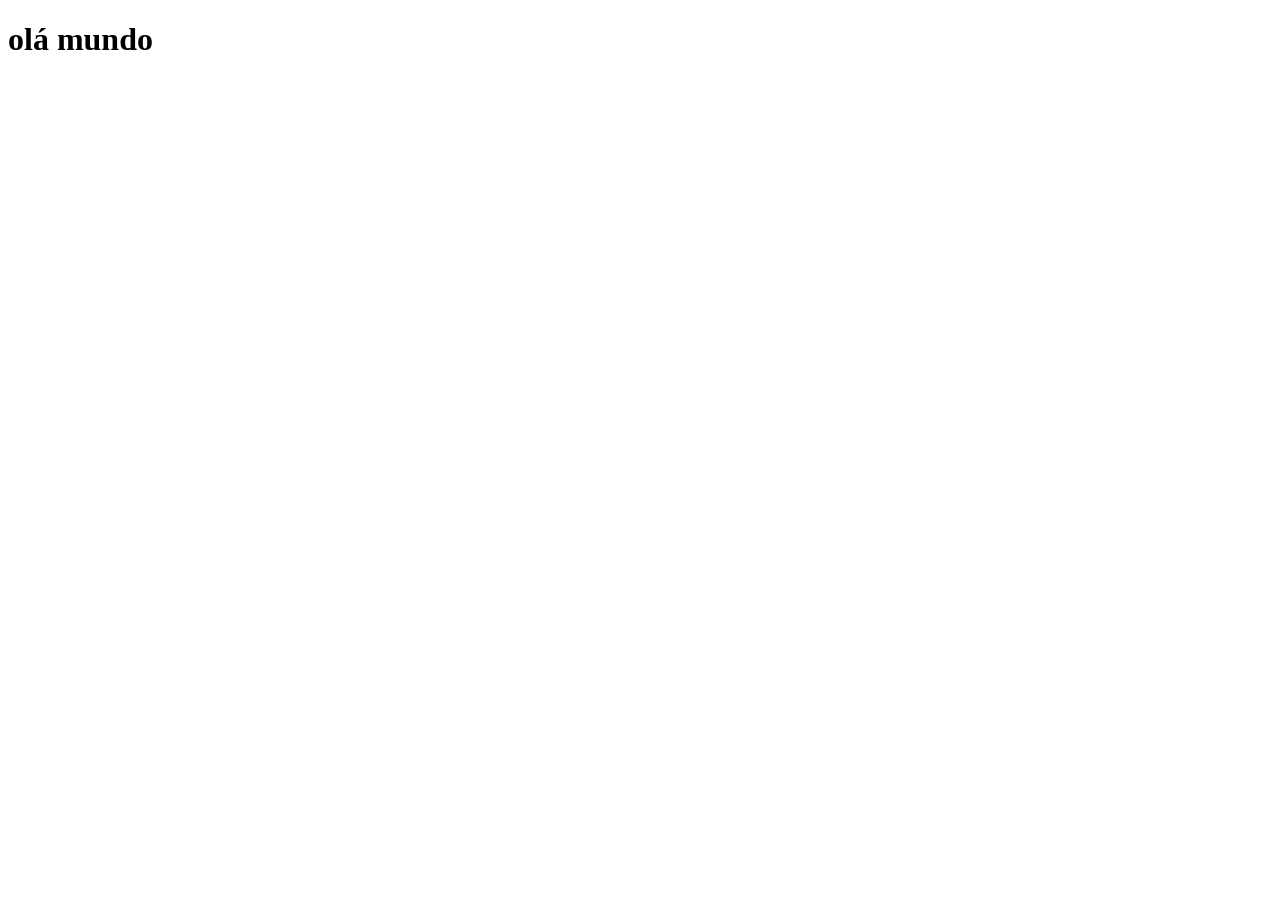
==== index.html @ 64935de8 "pagina principal" ====
<!DOCTYPE html>
<html lang="pt-br">
<head>
    <meta charset="UTF-8">
    <meta name="viewport" content="width=device-width, initial-scale=1.0">
    <link rel="shortcut icon" href="favicon.ico" type="image/x-icon">
    <title>Projeto Redes Sociais</title>
</head>
<body>
    <h1>olá mundo</h1>
</body>
</html>
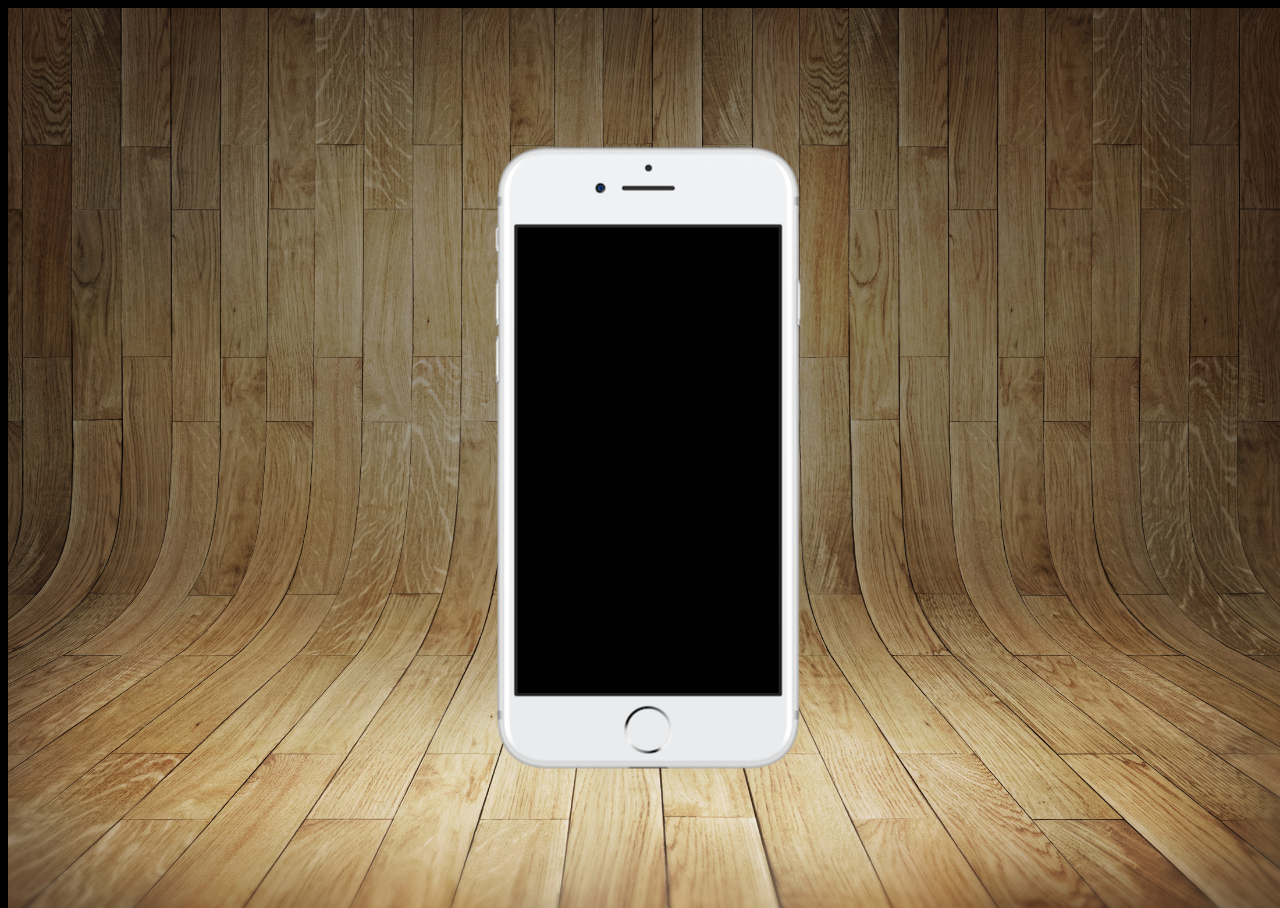
==== commit 4ef9d81c: "att perfil-social" ====
--- a/index.html
+++ b/index.html
@@ -4,9 +4,17 @@
     <meta charset="UTF-8">
     <meta name="viewport" content="width=device-width, initial-scale=1.0">
     <link rel="shortcut icon" href="favicon.ico" type="image/x-icon">
+    <link rel="stylesheet" href="estilos/style.css">
     <title>Projeto Redes Sociais</title>
 </head>
 <body>
-    <h1>olá mundo</h1>
+    <main>
+        <section id="telefone">
+
+        </section>
+        <section id="redes-sociais">
+
+        </section>
+    </main>
 </body>
 </html>
--- a/estilos/style.css
+++ b/estilos/style.css
@@ -0,0 +1,34 @@
+@charset "UTF-8"
+
+* {
+    margin: 0px;
+    padding: 0px;
+    font-family: Arial, Helvetica, sans-serif;
+}
+
+html, body {
+    height: 100vh;
+    width: 100vw;
+    background-color: black;
+}
+
+body { 
+    background: url('../imagens/fundo-madeira.jpg') no-repeat;
+    background-size: cover;
+    background-attachment: fixed;
+}
+
+main { 
+    height: 100vh;
+    position: relative;
+}
+
+section#telefone {
+    height: 627px;
+    width: 311px;
+    position: absolute;
+    top: 50%;
+    left: 50%;
+    transform: translate(-50%, -50%);
+    background:url('../imagens/frame-iphone.png') no-repeat;
+}
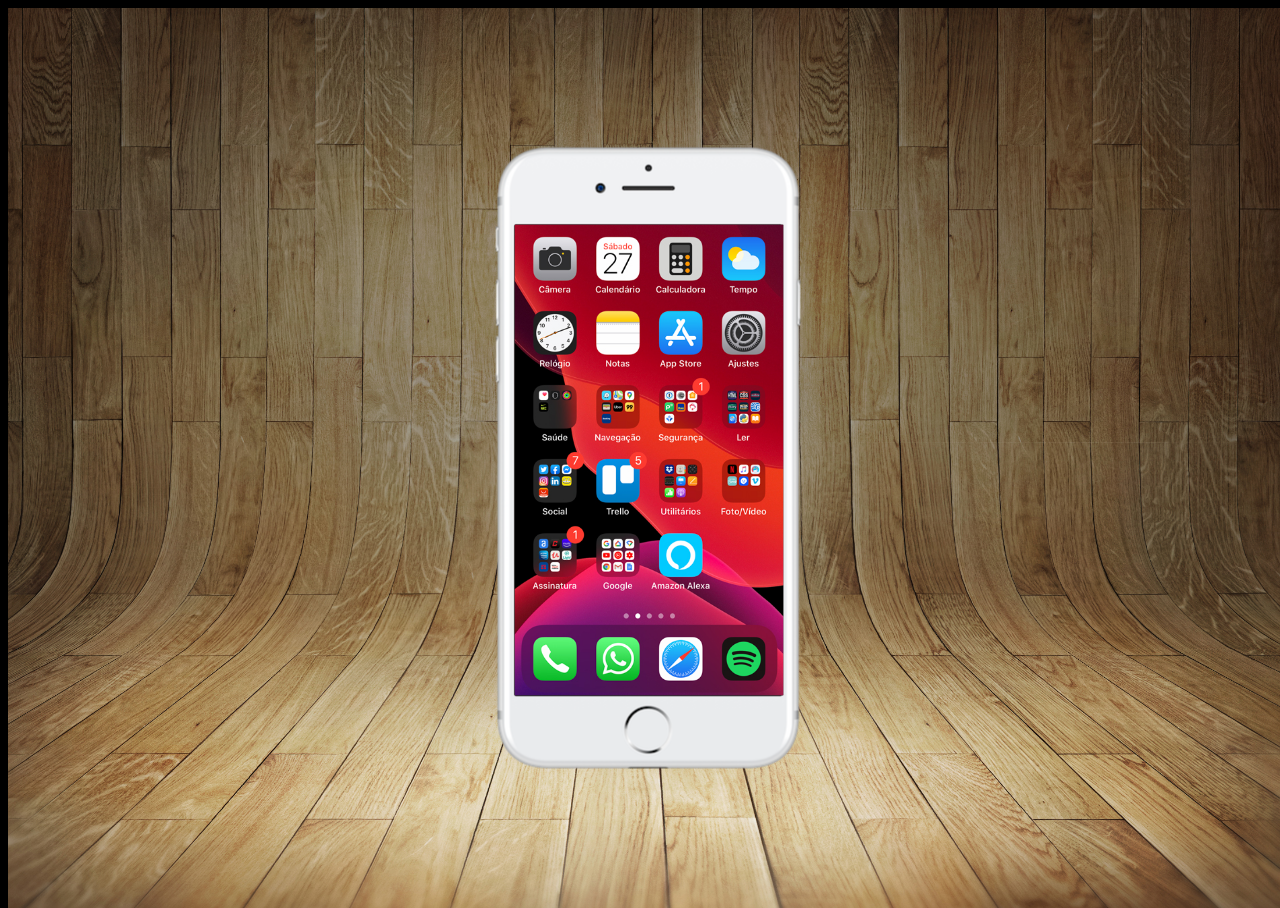
==== commit 378f8919: "criei a tela home" ====
--- a/index.html
+++ b/index.html
@@ -10,6 +10,7 @@
 <body>
     <main>
         <section id="telefone">
+            <iframe src="home.html" name="tela" id="tela" frameborder="0"></iframe>
 
         </section>
         <section id="redes-sociais">
--- a/estilos/style.css
+++ b/estilos/style.css
@@ -31,4 +31,12 @@
     left: 50%;
     transform: translate(-50%, -50%);
     background:url('../imagens/frame-iphone.png') no-repeat;
+}
+
+iframe#tela { 
+    position: relative;
+    top: 80px;
+    left: 22px;
+    width: 269px;
+    height: 471px;
 }
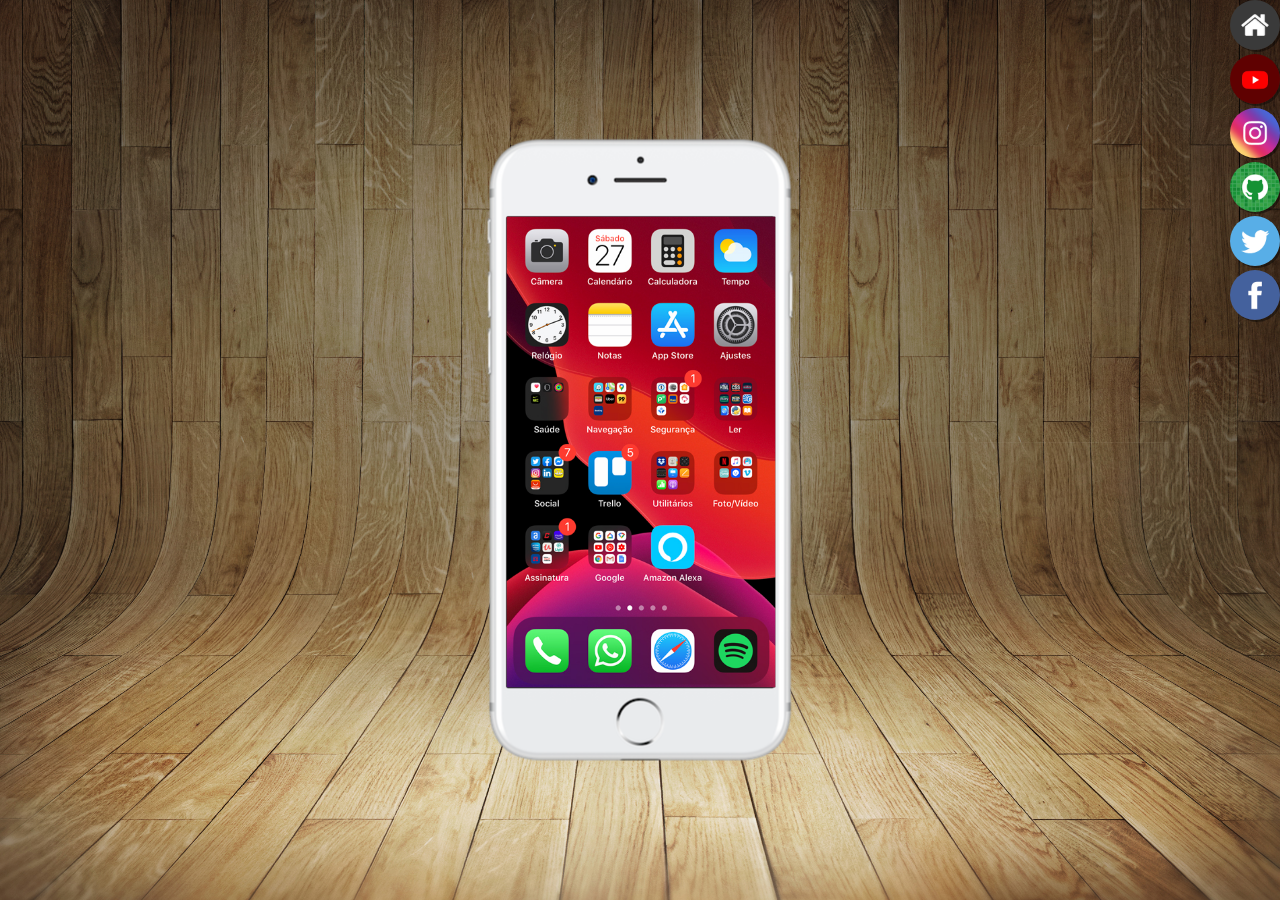
==== commit 87510c41: "mais algumas att" ====
--- a/index.html
+++ b/index.html
@@ -10,12 +10,20 @@
 <body>
     <main>
         <section id="telefone">
-            <iframe src="home.html" name="tela" id="tela" frameborder="0"></iframe>
+            <iframe src="home.html" name="tela" id="tela" frameborder="0">
+                Seu navegador não é compativel com isso.
+            </iframe>
 
         </section>
+
         <section id="redes-sociais">
-
+            <a href="home.html" target="tela"><img src="imagens/logo-home.jpg" alt="home"></a> <br>
+            <a href="youtube.html" target="tela"><img src="imagens/logo-youtube.jpg" alt="youtube"></a> <br>
+            <a href="#" target="tela"><img src="imagens/logo-instagram.jpg" alt="instagram"></a> <br>
+            <a href="#" target="tela"><img src="imagens/logo-github.jpg" alt="github"></a> <br>
+            <a href="#" target="tela"><img src="imagens/logo-twitter.jpg" alt="twitter"></a> <br>
+            <a href="#" target="tela"><img src="imagens/logo-facebook.jpg" alt="facebook"></a> <br>
         </section>
     </main>
 </body>
-</html>+</html>
--- a/estilos/style.css
+++ b/estilos/style.css
@@ -1,4 +1,4 @@
-@charset "UTF-8"
+@charset "UTF-8";
 
 * {
     margin: 0px;
@@ -39,4 +39,23 @@
     left: 22px;
     width: 269px;
     height: 471px;
-}+}
+
+section#redes-sociais { 
+    text-align: right;
+}
+
+section#redes-sociais img{ 
+    width: 50px;
+    height: 50px;
+    border-radius: 50%;
+    box-shadow: 2px 2px rgba(0, 0, 0, 0.400);
+    box-sizing: border-box;
+    }
+
+section#redes-sociais img:hover { 
+    border: 2px solid rgba(255, 255, 255, 0.603);
+    transform: translate(-6px, -6px);
+    box-shadow: 5px 5px 10px black;
+    transition: transform 0.5s, border 0.1s;
+}
